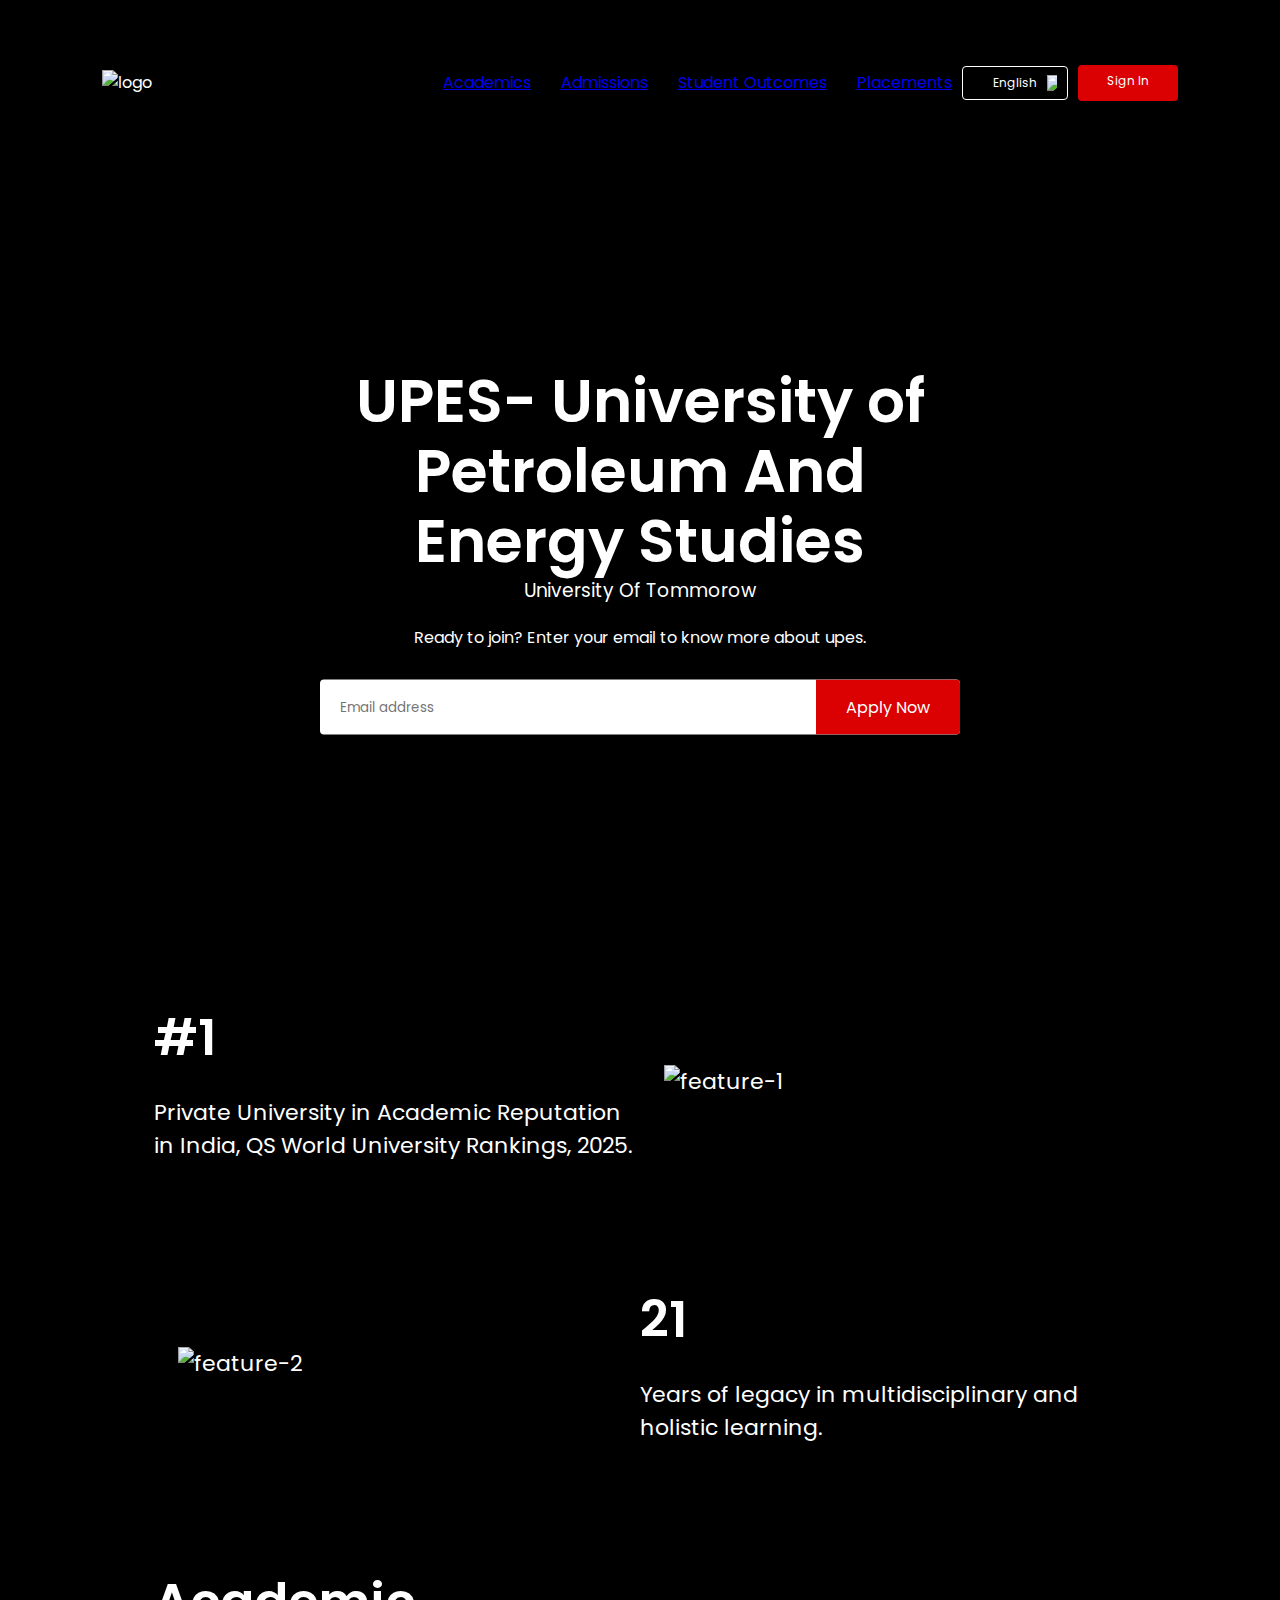
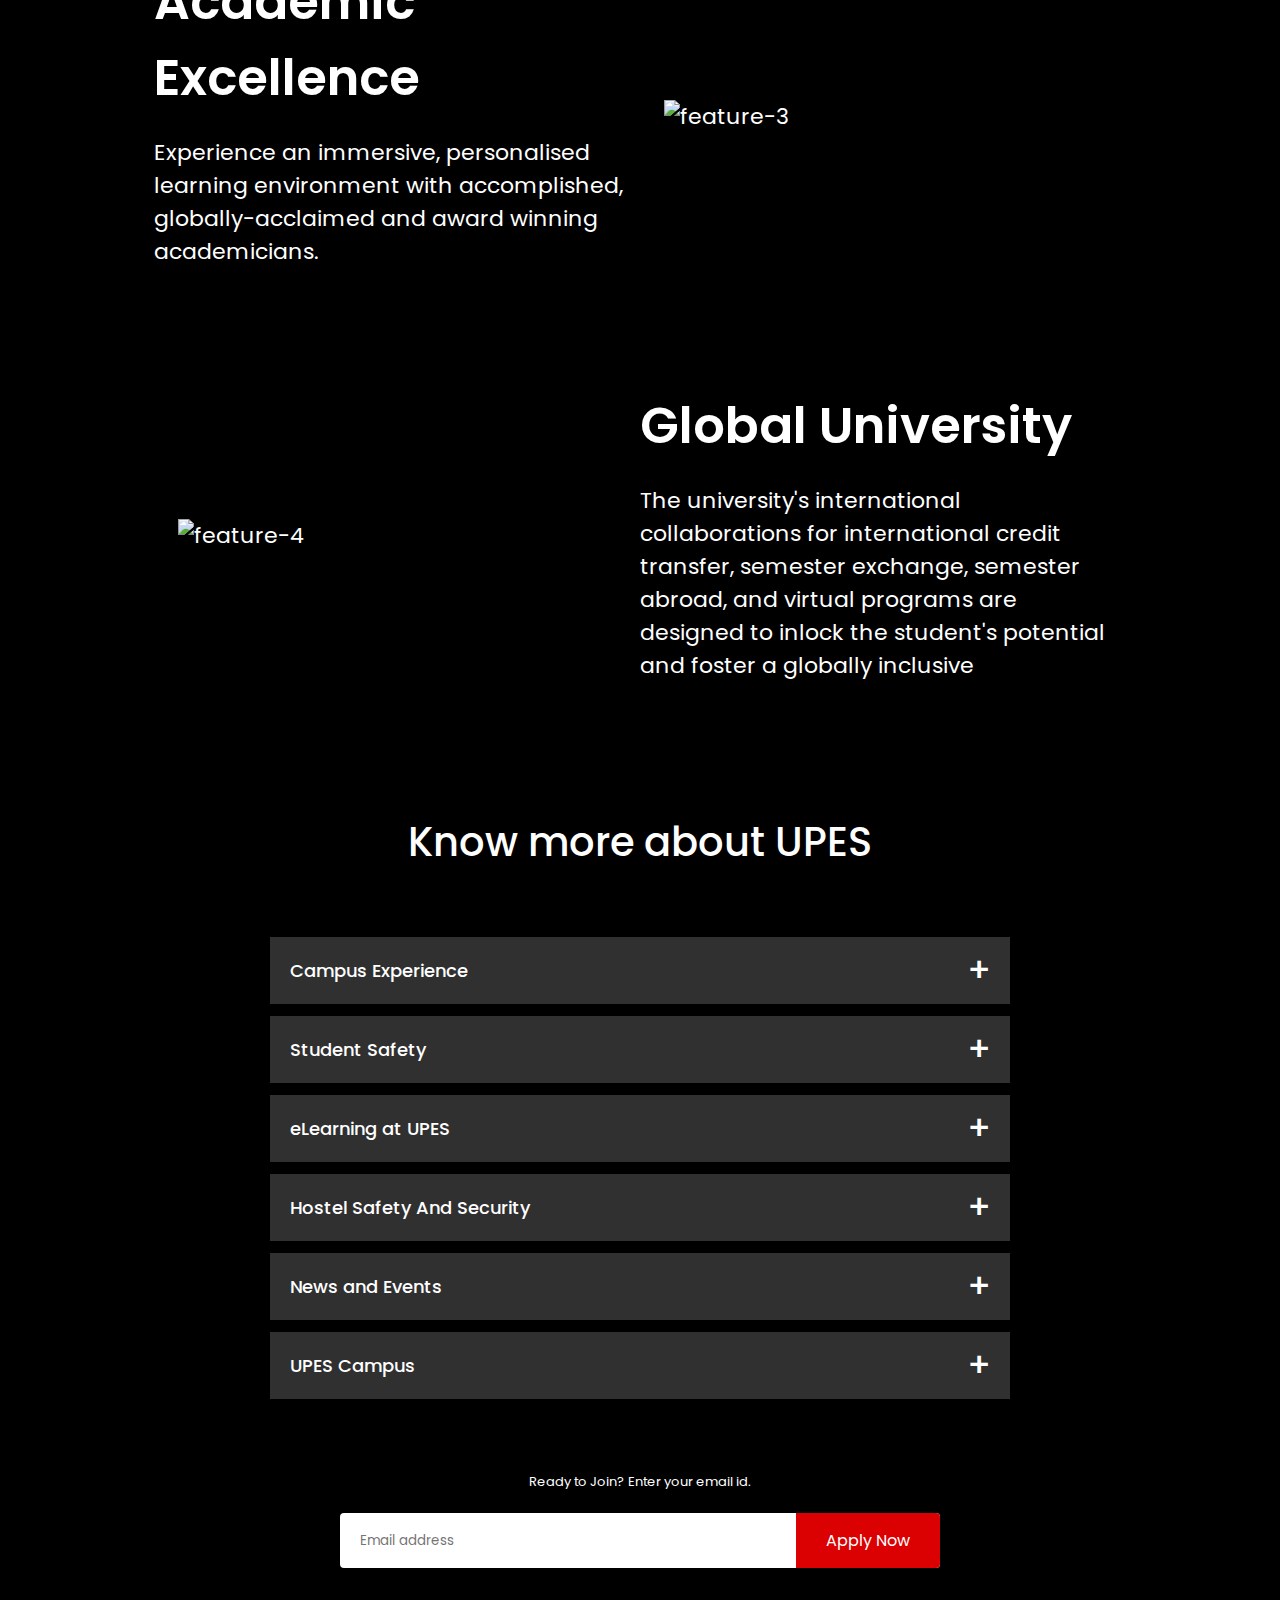
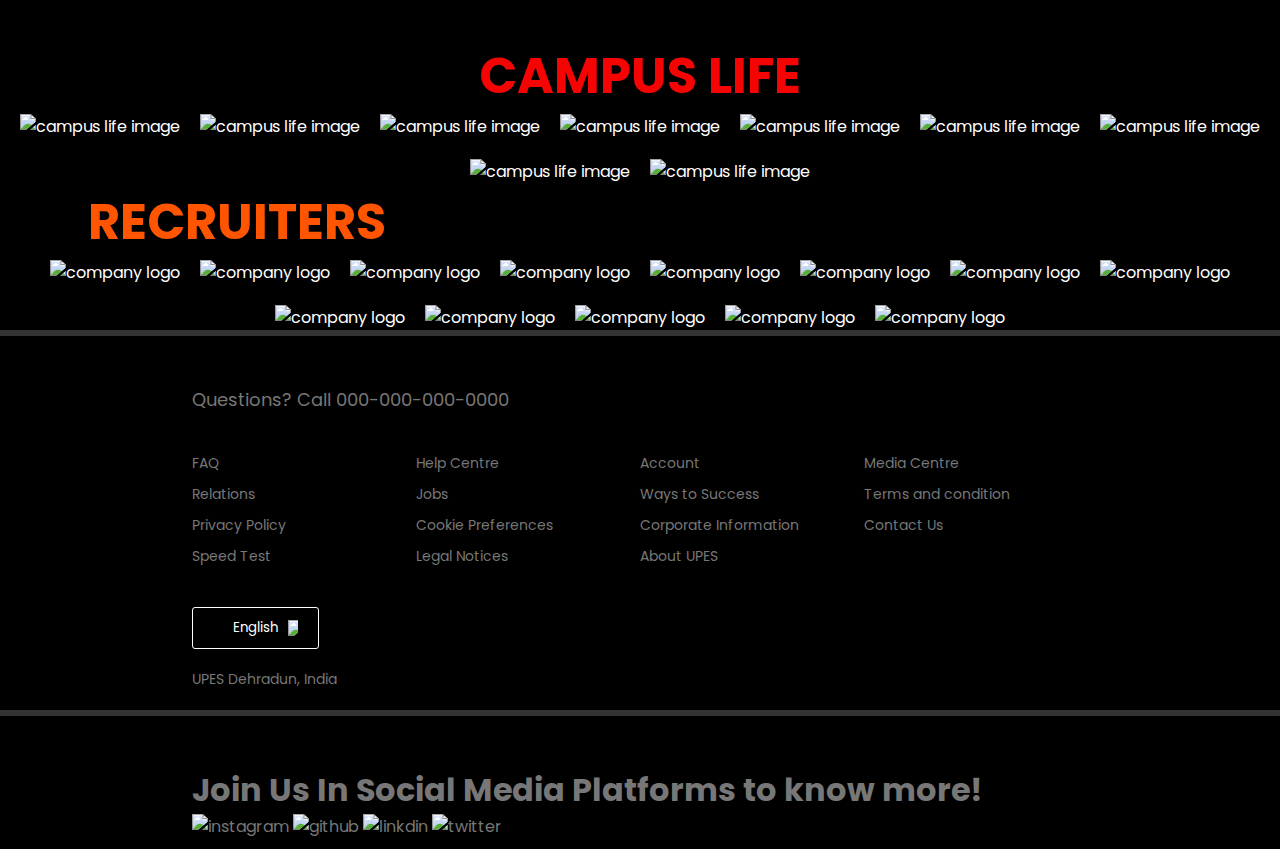
==== upesweb/index.html @ 29a2a7e8 "initialized and modified" ====
<!DOCTYPE html>
<html lang="en">
<head>
    <meta charset="UTF-8">
    <meta http-equiv="X-UA-Compatible" content="IE=edge">
    <meta name="viewport" content="width=device-width, initial-scale=1.0">
    <script src="https://kit.fontawesome.com/391827d54c.js" crossorigin="anonymous"></script>
    <link rel="shortcut icon" href="./Assets/favicon.png" type="image/x-icon">
    <link rel="stylesheet" href="style.css">
    <title>UPES- University of Petroleum And Energy Studies</title>
</head>
<body>

    <div class="header">
        <nav>
            <img class="logo" src="https://mma.prnewswire.com/media/1948596/UPES_Logo.jpg?p=facebook" alt="logo">
            <div class="row nav-row">
                <div class="col">
                    <a href="#">Academics</a>
                
                </div>
                <div class="col">
                    <a href="#">Admissions</a>
                
                </div>
                <div class="col">
                    <a href="#">Student Outcomes</a>
                
                </div>
                <div class="col">
                    <a href="#">Placements</a>
                
                </div>
            </div>

            <button class="lang-btn"><i class="fa-solid fa-globe"></i> English <img src="images/down-icon.png"></button>
            <button><p> Sign In </p></button>
        </nav>

        <div class="header-content">
            <h1>UPES- University of Petroleum And Energy Studies</h1>
            <h3>University Of Tommorow</h3>
            <p>Ready to join? Enter your email to know more about upes.</p>
            <form action="#" class="email-signup">
                <input type="email" placeholder="Email address" required>
                <button type="submit">Apply Now</button>
            </form>
        </div>
    </div>

    <div class="features">
        <div class="row">
            <div class="text-col">
                <h2>#1</h2>
                <p>Private University in Academic Reputation in India, QS World University Rankings, 2025.</p>
            </div>
            <div class="img-col">
                <img src="https://blog.upes.ac.in/wp-content/uploads/2022/04/campus-image.jpg" alt="feature-1">
            </div>
        </div>
        <div class="row">
            <div class="img-col">
                <img src="https://static.theprint.in/wp-content/uploads/2022/05/UPES_Campus_Image2022051707071320220517110016.jpg" alt="feature-2">
            </div>
            <div class="text-col">
                <h2>21</h2>
                <p>Years of legacy in multidisciplinary and holistic learning.</p>
            </div>
        </div>
        <div class="row">
            <div class="text-col">
                <h2>Academic Excellence</h2>
                <p>Experience an immersive, personalised learning environment with accomplished, globally-acclaimed and award winning academicians.</p>
            </div>
            <div class="img-col">
                <img src="https://research.upes.ac.in/wp-content/uploads/2022/11/img.jpg" alt="feature-3">
            </div>
        </div>
        <div class="row">
            <div class="img-col">
                <img src="https://www.cce.upes.ac.in/images/program/All-Program.png" alt="feature-4">
            </div>
            <div class="text-col">
                <h2>Global University</h2>
                <p>The university's international collaborations for international credit transfer, semester exchange, semester abroad, and virtual programs are designed to inlock the student's potential and foster a globally inclusive</p>
            </div>
        </div>
    </div>

    <div class="faq">
        <h2>Know more about UPES</h2>

        <ul class="accordion">
            <li>
                <input type="radio" name="accordion" id="first">
                <label for="first">Campus Experience</label>
                <div class="content">
                    <p>Tucked away in the hills of misty Dehradun, the serene, quiet, campuses at Bidholi and Kandoli are ideal places for a truly immersive learning experience. </p>
                </div>
            </li>
            <li>
                <input type="radio" name="accordion" id="second">
                <label for="second">Student Safety</label>
                <div class="content">
                    <p>Every student deserves to feel safe, welcome, and healthy. We take care to put your well-being first through a wide range of student support services and initiatives aimed at ensuring a positive and nurturing learning environment.

                        Reach DSW (Department of Student Welfare) by dialling 7906572813 or write to us at dsw.helpdesk@ddn.upes.ac.in</p>
                </div>
            </li>
            <li>
                <input type="radio" name="accordion" id="third">
                <label for="third"> eLearning at UPES</label>
                <div class="content">
                    <p>Welcome to UPES, UPES has a strong in-house eLearning team well supported by the faculty driving the initiatives of blended learning, coaching, and faculty development. UPES practices and encourage faculty to implement blended learning. The idea is to provide a mix of different methods for a more comprehensive learning experience. This includes classroom training, e-learning, video lectures, online assessments, interactive digital textbooks containing embedded animations. UPES has received two Blackboard catalyst awards for optimizing student learning experience in 2018 and for the professional development of faculty in 2019.</p>
                </div>
            </li>
            <li>
                <input type="radio" name="accordion" id="fourth">
                <label for="fourth">Hostel Safety And Security</label>
                <div class="content">
                    <p>Making safety a way of life in our hostel. Such as Deep Cleaning and Sanitization , Hostel Access Control, Social Distancing in Hostels Mess/Cafeteria Protocols,etc.</p>
                </div>
            </li>
            <li>
                <input type="radio" name="accordion" id="fifth">
                <label for="fifth">News and Events</label>
                <div class="content">
                    <p>Spandan 2024
                        check out the electrifying highlights from the sports and cultural annual fest of UPES.
                    </p>
                </div>
            </li>
            <li>
                <input type="radio" name="accordion" id="sixth">
                <label for="sixth">UPES Campus</label>
                <div class="content">
                    <p>UPES consists of two different campuses one is named as Bidholi campus and other is named as Kandoli campus.</p>
                </div>
            </li>
        </ul>
        
        <small>Ready to Join? Enter your email id.
        </small>
        
        <form action="#" class="email-signup">
            <input type="email" placeholder="Email address" required>
            <button type="submit">Apply Now</button>
        </form>  
    </div>


    <section class="campus-life" id="campus-life"></section>
        <h2 style="color: rgb(245, 4, 4); font-size: 50px; text-align: center;">
            CAMPUS LIFE
        </h2>
        

        <div class="campus-image">
            <div>
                <img src="https://th.bing.com/th/id/OIP.AamV6XorooQviE4xprSoDQHaEA?rs=1&pid=ImgDetMain" alt="campus life image">
            </div>
            <div>
                <img src="https://www.admissionindia.net/uploads/colleges/15/137080820_10159100919722002_4486317646268838811_n.jpg" alt="campus life image">
            </div>
            <div>
                <img src="https://admission.upes.ac.in/portal/media/1211/gallery-01.jpg?anchor=center&mode=crop&width=1920&height=1080&rnd=131999963510000000" alt="campus life image">
            </div>
            <div>
                <img src="https://cache.careers360.mobi/media/article_images/2021/8/31/featured-image-upes-2.jpg" alt="campus life image">
            </div>
            <div>
                <img src="https://admission.upes.ac.in/portal/media/1217/gallery-07.jpg?anchor=center&mode=crop&width=1920&height=1080&rnd=131999963540000000" alt="campus life image">
            </div>
            <div>
                <img src="https://blog.upes.ac.in/wp-content/uploads/2022/05/Untitled-design-42-1-1024x576.png" alt="campus life image">
            </div>
            <div>
                <img src="https://th.bing.com/th?id=OLC.Dk5YaK+pY6wywg480x360&rs=1&pid=ImgDetMain" alt="campus life image">
            </div>
            <div>
                <img src="https://th.bing.com/th?id=OLC.F8PDIF/7jW9eUQ480x360&rs=1&pid=ImgDetMain" alt="campus life image">
            </div>
            <div>
                <img src="https://garhwalpost.in/wp-content/uploads/2022/01/IMG-20220118-WA0011.jpg" alt="campus life image">
            </div>
        </div>

    </section>




    <section class="recruiters" id="recruiters">
        <h2 style="color: rgb(255, 85, 0); font-size: 50px; text-align: center;">
            RECRUITERS
        </h2>
        <div class="icon-company ">
            <div>
                <img src="https://download.logo.wine/logo/Microsoft/Microsoft-Logo.wine.png" alt="company logo">
            </div>
            <div>
                <img src="https://th.bing.com/th/id/OIP.zRZreT9kONbO5hbu7WjIxQHaEH?rs=1&pid=ImgDetMain" alt="company logo">
            </div>
            <div>
                <img src="https://logodownload.org/wp-content/uploads/2019/10/reliance-industries-logo-1.png" alt="company logo">
            </div>
            <div>
                <img src="https://psfonttk.com/wp-content/uploads/2020/09/Godrej-Logo-PNG-1024x623.png" alt="company logo">
            </div>
            <div>
                <img src="https://th.bing.com/th/id/OIP.Wrw7G5wvyLhhqhPeK4cHDAHaFY?rs=1&pid=ImgDetMain" alt="company logo">
            </div>
            <div>
                <img src="https://th.bing.com/th/id/OIP.zB0gJ8OI7r1YAfhq8UtixgHaFj?rs=1&pid=ImgDetMain" alt="company logo">
            </div>
            <div>
                <img src="https://1000logos.net/wp-content/uploads/2016/10/Logo-Boeing.png" alt="company logo">
            </div>
            <div>
                <img src="https://th.bing.com/th/id/R.44699cf3873c3f9e3c9454137770ea9c?rik=VTLELPDCT8s3ZA&riu=http%3a%2f%2flogos-download.com%2fwp-content%2fuploads%2f2016%2f04%2fEricsson_logo_logotype.png&ehk=sNj9XXXg%2fWKNCrfsxEyoG0P%2fKo%2fZZUyWgrRKgytWasw%3d&risl=&pid=ImgRaw&r=0" alt="company logo">
            </div>
            <div>
                <img src="https://eminentjurists.com/wp-content/uploads/2021/09/ONGC.jpg" alt="company logo">
            </div>
            <div>
                <img src="https://th.bing.com/th/id/OIP.DBvSQfa5Oi5zoDQb6BebRAHaEB?rs=1&pid=ImgDetMain" alt="company logo">
            </div>
            <div>
                <img src="https://www.freelogovectors.net/wp-content/uploads/2023/01/asian-paints-logo-freelogovectors.net_.png" alt="company logo">
            </div>
            <div>
                <img src="https://d1rbiogke1jwo5.cloudfront.net/wp-content/uploads/2021/12/Vedanta-Logo-PNG.png" alt="company logo">
            </div>
            <div>
                <img src="https://logodownload.org/wp-content/uploads/2017/05/panasonic-logo-1-1.png" alt="company logo">
            </div>
        </div>
   
    </section>

    <div class="footer">
        <h2>Questions? Call 000-000-000-0000</h2>

        <div class="row">
            <div class="col">
                <a href="#">FAQ</a>
                <a href="#"> Relations</a>
                <a href="#">Privacy Policy</a>
                <a href="#">Speed Test</a>
            </div>
            <div class="col">
                <a href="#">Help Centre</a>
                <a href="#">Jobs</a>
                <a href="#">Cookie Preferences</a>
                <a href="#">Legal Notices</a>
            </div>
            <div class="col">
                <a href="#">Account</a>
                <a href="#">Ways to Success</a>
                <a href="#">Corporate Information</a>
                <a href="#">About UPES</a>
            </div>
            <div class="col">
                <a href="#">Media Centre</a>
                <a href="#">Terms and condition</a>
                <a href="#">Contact Us</a>
            </div>
        </div>

        <button class="lang-btn"><i class="fa-solid fa-globe"></i> English <img src="images/down-icon.png"></button>

        <p class="copyright-text">UPES Dehradun, India</p>
    </div>

        <div class="footer">
            <h1 class="heading gradient-text">Join Us In Social Media Platforms to know more!</h1>
            <div class="social-icons">
                <img class="instagram" src="https://clipart.info/images/ccovers/1516920567instagram-png-logo-transparent.png" alt="instagram">
                <img class="github" src="https://github.githubassets.com/assets/GitHub-Mark-ea2971cee799.png" alt="github">
                <img class="linkdin" src="https://pngimg.com/uploads/linkedIn/linkedIn_PNG8.png" alt="linkdin">
                <img class="twitter" src="https://www.freepnglogos.com/uploads/twitter-x-logo-png/twitter-x-logo-png-9.png" alt="twitter">
            </div>
        </div>
 
</body>
</html>
---- upesweb/style.css ----
@import url("https://fonts.googleapis.com/css2?family=Poppins:wght@500;700;800&display=swap");

* {
    margin: 0;
    padding: 0;
    box-sizing: border-box;
    font-family: 'Poppins', sans-serif;
}

body {
    background-color: #000000;
    color: #ffffff;
}

.header {
    width: 100%;
    height: 100vh;
    background-image: linear-gradient(rgba(0,0,0,0.7),rgba(0,0,0,0.7)), url(./Assets/header-image.png);
    background-size: cover;
    background-position: center;
    padding: 10px 8%;
    position: relative;
}

nav {

    display: flex;
    align-items: center;
    justify-content: space-between;
    padding: 10px 0;
}

.nav-row{
    display: flex;
    justify-content: end;
    gap: 30px;
    align-items: center;
}

.logo {
    width: 150px;
    cursor: pointer;
}

nav button {
    display: inline-block;
    border: none;
    outline: none;
    background-color: #db0001;
    color: #fff;
    padding: 7px 20px;
    font-size: 12px;
    border-radius: 4px;
    margin-left: 10px;
    cursor: pointer;
}

nav button p {
    height: 22px;
    width: 60px;
}

.lang-btn {
    display: inline-flex;
    align-items: center;
    background: transparent;
    border: 1px solid #fff;
    padding: 7px 10px;
}

.lang-btn img {
    width: 10px;
    margin-left: 10px;
} 

.fa-globe {
    color: #fff;
    width: 10px;
    margin-right: 10px;
}

.header-content {
    position: absolute;
    top: 50%;
    left: 50%;
    transform: translate(-50%,-50%);
    text-align: center;
    margin-top: 100px;
}

.header-content h1 {
    font-size: 60px;
    line-height: 70px;
    font-weight: 600;
    max-width: 650px;
}

.header-content h3 {
    font-weight: 400;
    margin-bottom: 20px;
}

.email-signup {
    background: #fff;
    border-radius: 4px;
    display: flex;
    align-items: center;
    margin-top: 30px;
    overflow: hidden;
}

.email-signup input {
    flex: 1;
    border: 0;
    outline: 0;
    margin-left: 20px;
}

.email-signup button {
    background-color: #db0001;
    border: none;
    outline: none;
    color: #fff;
    font-size: 16px;
    cursor: pointer;
    padding: 15px 30px;
}


.features {
    padding: 50px 12%;
    font-size: 22px;
}

.row {
    display: flex;
    align-items: center;
    width: 100%;
    flex-wrap: wrap;
    padding: 50px 0;
}

.text-col, .img-col {
    flex-basis: 50%;
    margin-bottom: 20px;
}

.img-col img {
    display: block;
    width: 90%;
    margin: auto;
}

.features h2 {
    font-size: 50px;
    font-weight: 600;
    margin-bottom: 20px;
}

.faq {
    padding: 10px 12%;
    text-align: center;
    font-size: 18px;
}

.faq h2 {
    font-size: 40px;
    font-weight: 500;
}

.accordion {
    margin: 60px auto;
    width: 100%;
    max-width: 750px;
}

.accordion li {
    list-style: none;
    width: 100%;
    padding: 5px;
}

.accordion li label {
    display: flex;
    align-items: center;
    padding: 20px;
    font-size: 18px;
    font-weight: 500;
    background-color: #303030;
    margin-bottom: 2px;
    cursor: pointer;
    position: relative;
}

label::after {
    content: '+';
    font-size: 34px;
    position: absolute;
    right: 20px;
    transition: transform 0.5s;
}

input[type="radio"] {
    display: none;
}

.accordion .content {
    background-color: #303030;
    text-align: left;
    padding: 0 20px;
    max-height: 0;
    overflow: hidden;
    transition: max-height 0.5s, padding 0.5s;
}

.accordion input[type="radio"]:checked + label + .content {
    max-height: 600px;
    padding: 30px 20px;
}

.accordion input[type="radio"]:checked + label::after {
    transform: rotate(135deg);
}

.faq small {
    font-size: 13px;
}

.faq .email-signup {
    max-width: 600px;
    margin: 20px auto 60px;
}


.footer {
    padding: 50px 15% 10px;
    border-top: 6px solid #333;
    color: #777;
}

.footer h2 {
    font-size: 18px;
    font-weight: 400;
    margin-bottom: 30px;
}

.footer .col {
    flex-basis: 25%;
    flex-grow: 1;
    margin-bottom: 20px;
}

.footer .col a {
    display: block;
    color: #777;
    font-size: 14px;
    margin-bottom: 10px;
    text-decoration: none;
}

.footer .row {
    align-items: flex-start;
    padding: 10px 0px;
}

.footer .lang-btn {
    color: #fff;
    padding: 10px 20px;
    border-radius: 3px;
}

.copyright-text {
    font-size: 14px;
    margin-top: 20px;
    margin-bottom: 10px;
}

/* campus life */
.campus-life h2 {
    display: grid; 
    grid-template-columns: repeat(3, 1fr);
    gap: 10px;
    max-width: 1200px;
    margin: 0 auto;
}
.campus-image {
    display: flex;
    flex-wrap: wrap;
    justify-content: center;
    gap: 20px;
}
 
.campus-image div img {
    width: 400px;
    height: auto;
}


/* company logo */
.recruiters h2 {
   display: grid; 
    grid-template-columns: repeat(3, 1fr);
    gap: 10px;
    max-width: 1200px;
    margin: 0 auto;
}

.icon-company {
    display: flex;
    flex-wrap: wrap;
    justify-content: center;
    gap: 20px;
}

.icon-company div img {
    width: 150px;
    height: auto;
}


@media only screen and (max-width: 600px) {
    .logo {
        width: 100px;
    }

    nav button {
        padding: 5px 10px;
    }

    nav .lang-btn {
        padding: 4px 8px;
    }

    .header-content {
        position: unset;
        transform: none;
        padding-top: 150px;
    }

    .header-content h1 {
        font-size: 30px;
    }

    .email-signup button {
        font-size: 12px;
        padding: 10px 15px;
    }

    .text-col, .img-col {
        flex-basis: 100%;
    }

    .features h2 {
        font-size: 30px;
    }

    .features p {
        font-size: 15px;
    }

    .row:nth-child(2), .row:nth-child(4) {
        flex-direction: column-reverse;
    }

    .features .row {
        padding: 10px 0;
    }

    .faq h2 {
        font-size: 20px;
    }

    .accordion .content {
        font-size: 14px;
    }

    .accordion li label {
        padding: 10px;
        font-size: 14px;
    }

    label::after {
        font-size: 22px;
    }
}

.instagram {
    width: 50px;
    cursor: pointer;
}
.github {
    width: 50px;
    cursor: pointer;
}
.linkdin {
    width: 50px;
    cursor: pointer;
}
.twitter {
    width: 50px;
    cursor: pointer;
}
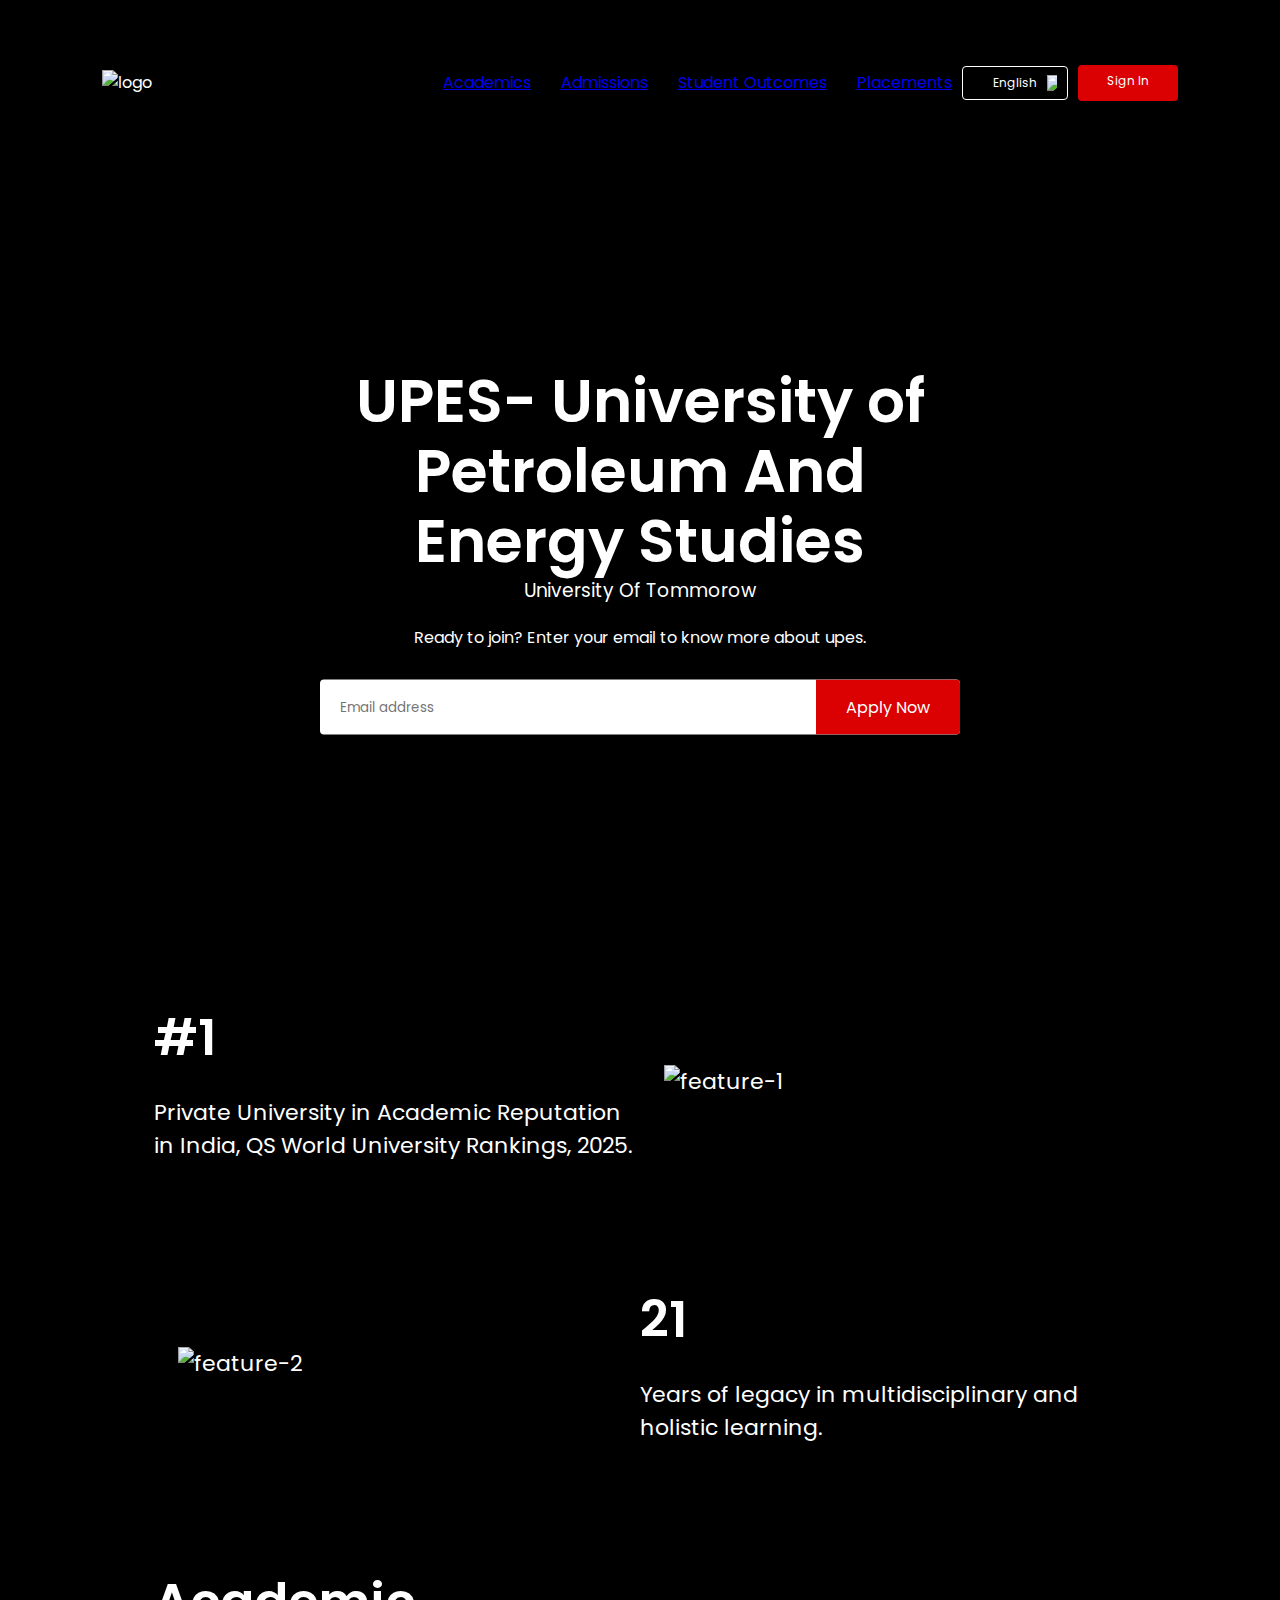
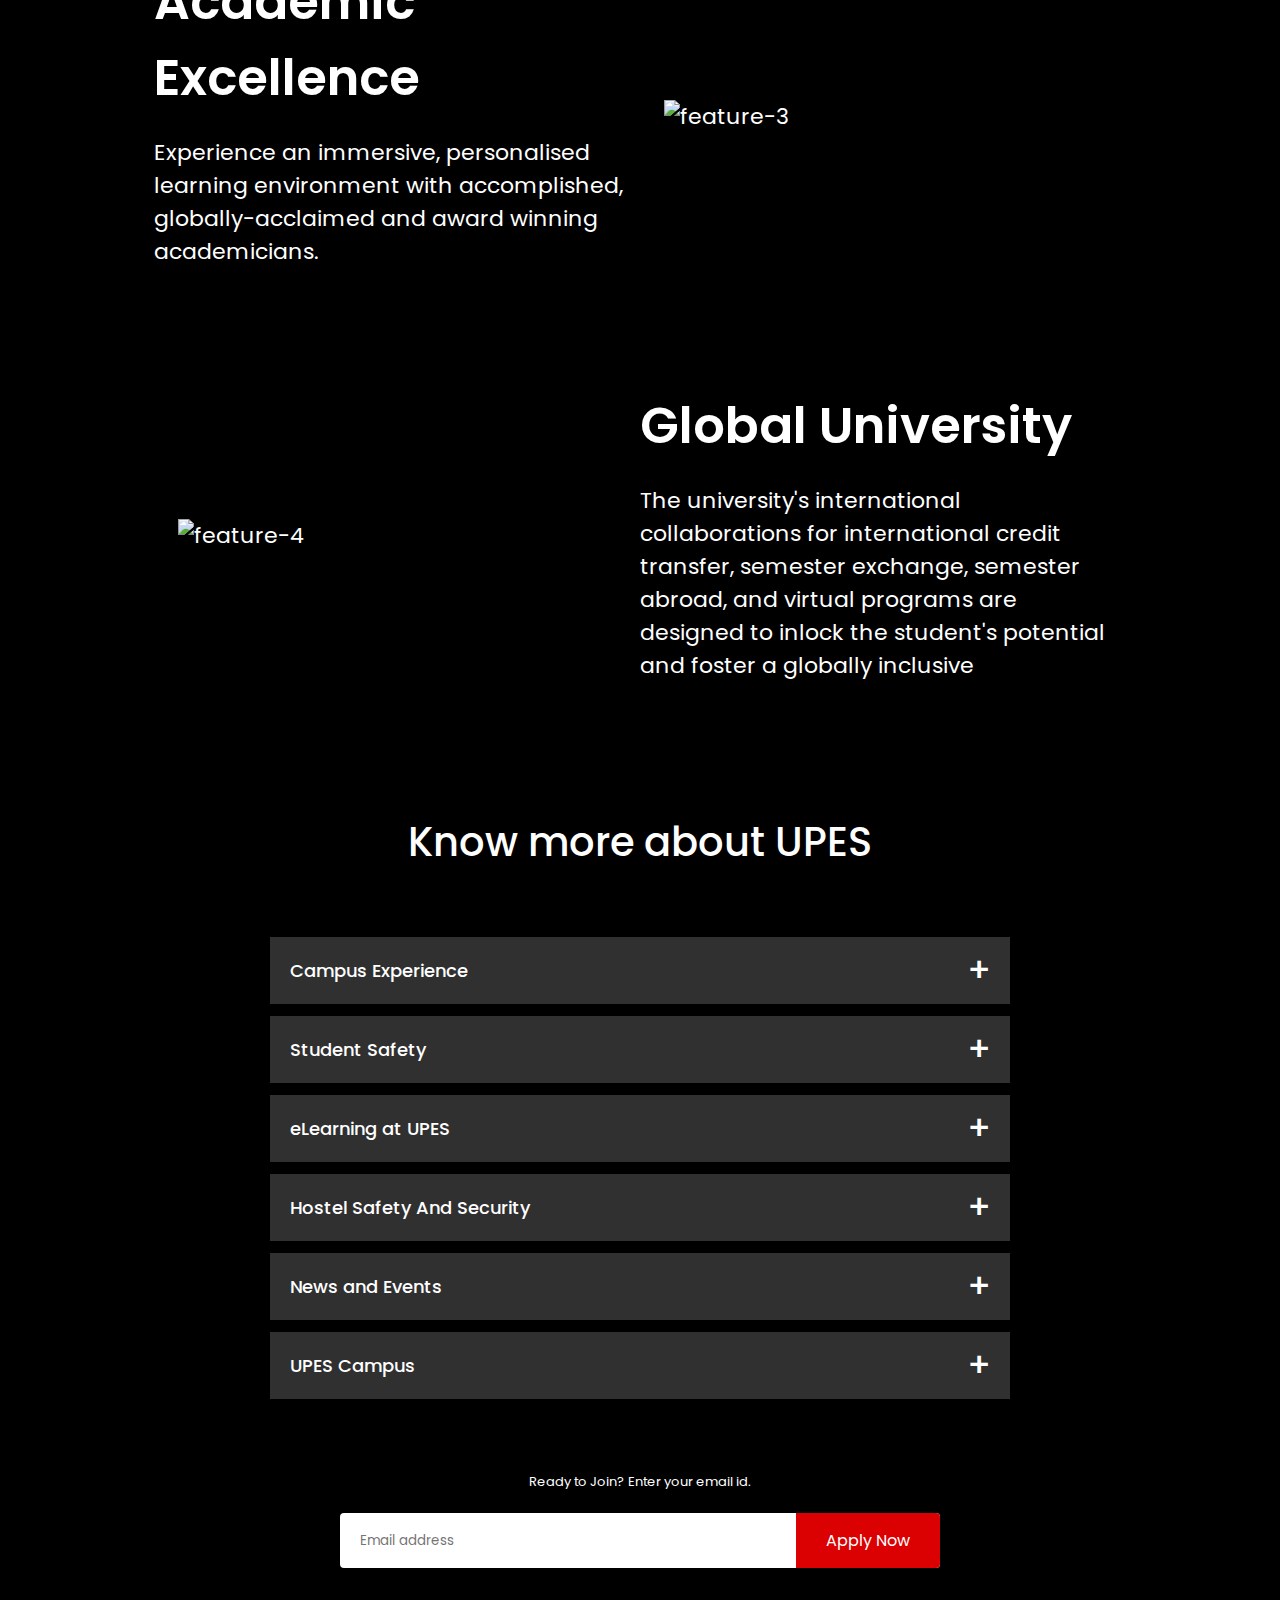
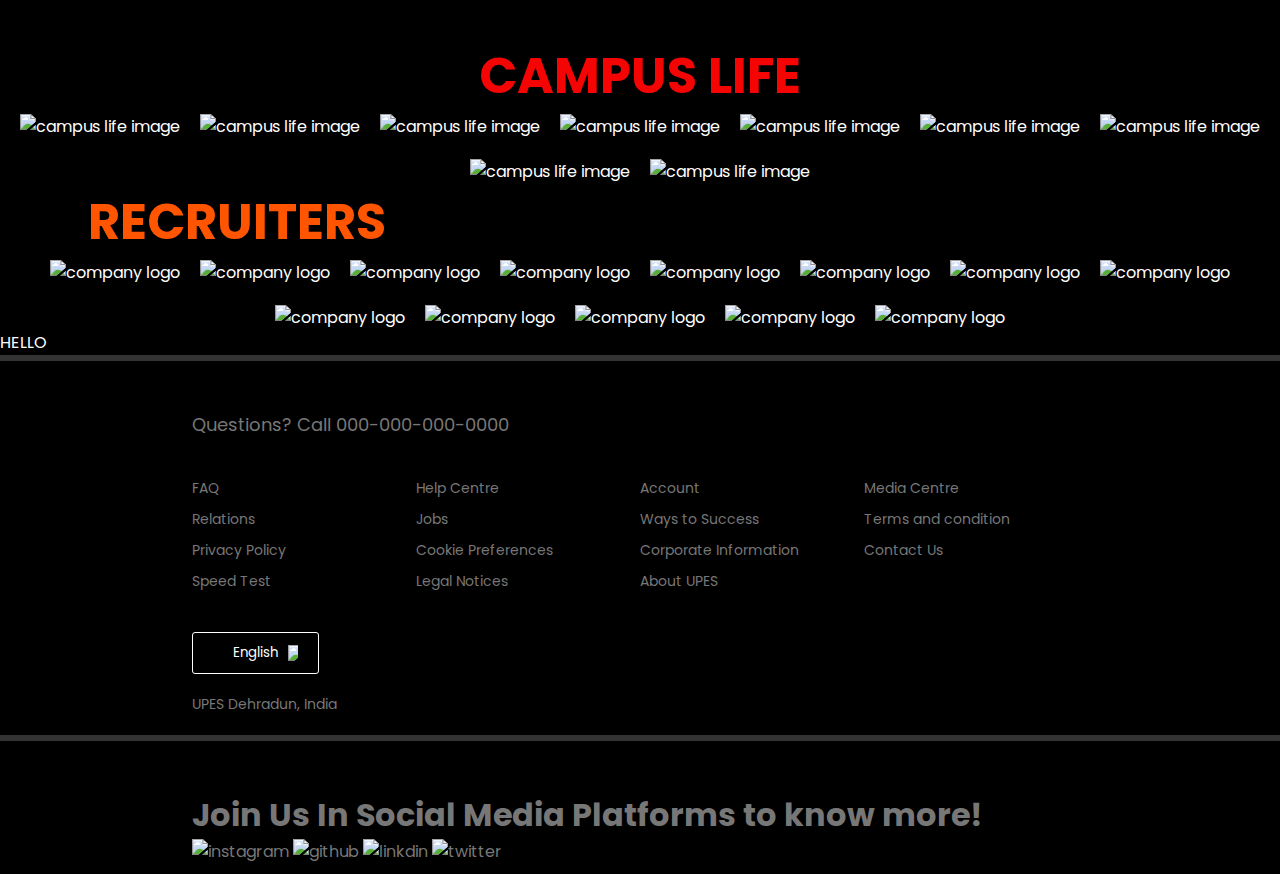
==== commit c70e4545: "modified" ====
--- a/upesweb/index.html
+++ b/upesweb/index.html
@@ -237,7 +237,7 @@
         </div>
    
     </section>
-
+    <div><p>HELLO</p></div>
     <div class="footer">
         <h2>Questions? Call 000-000-000-0000</h2>
 
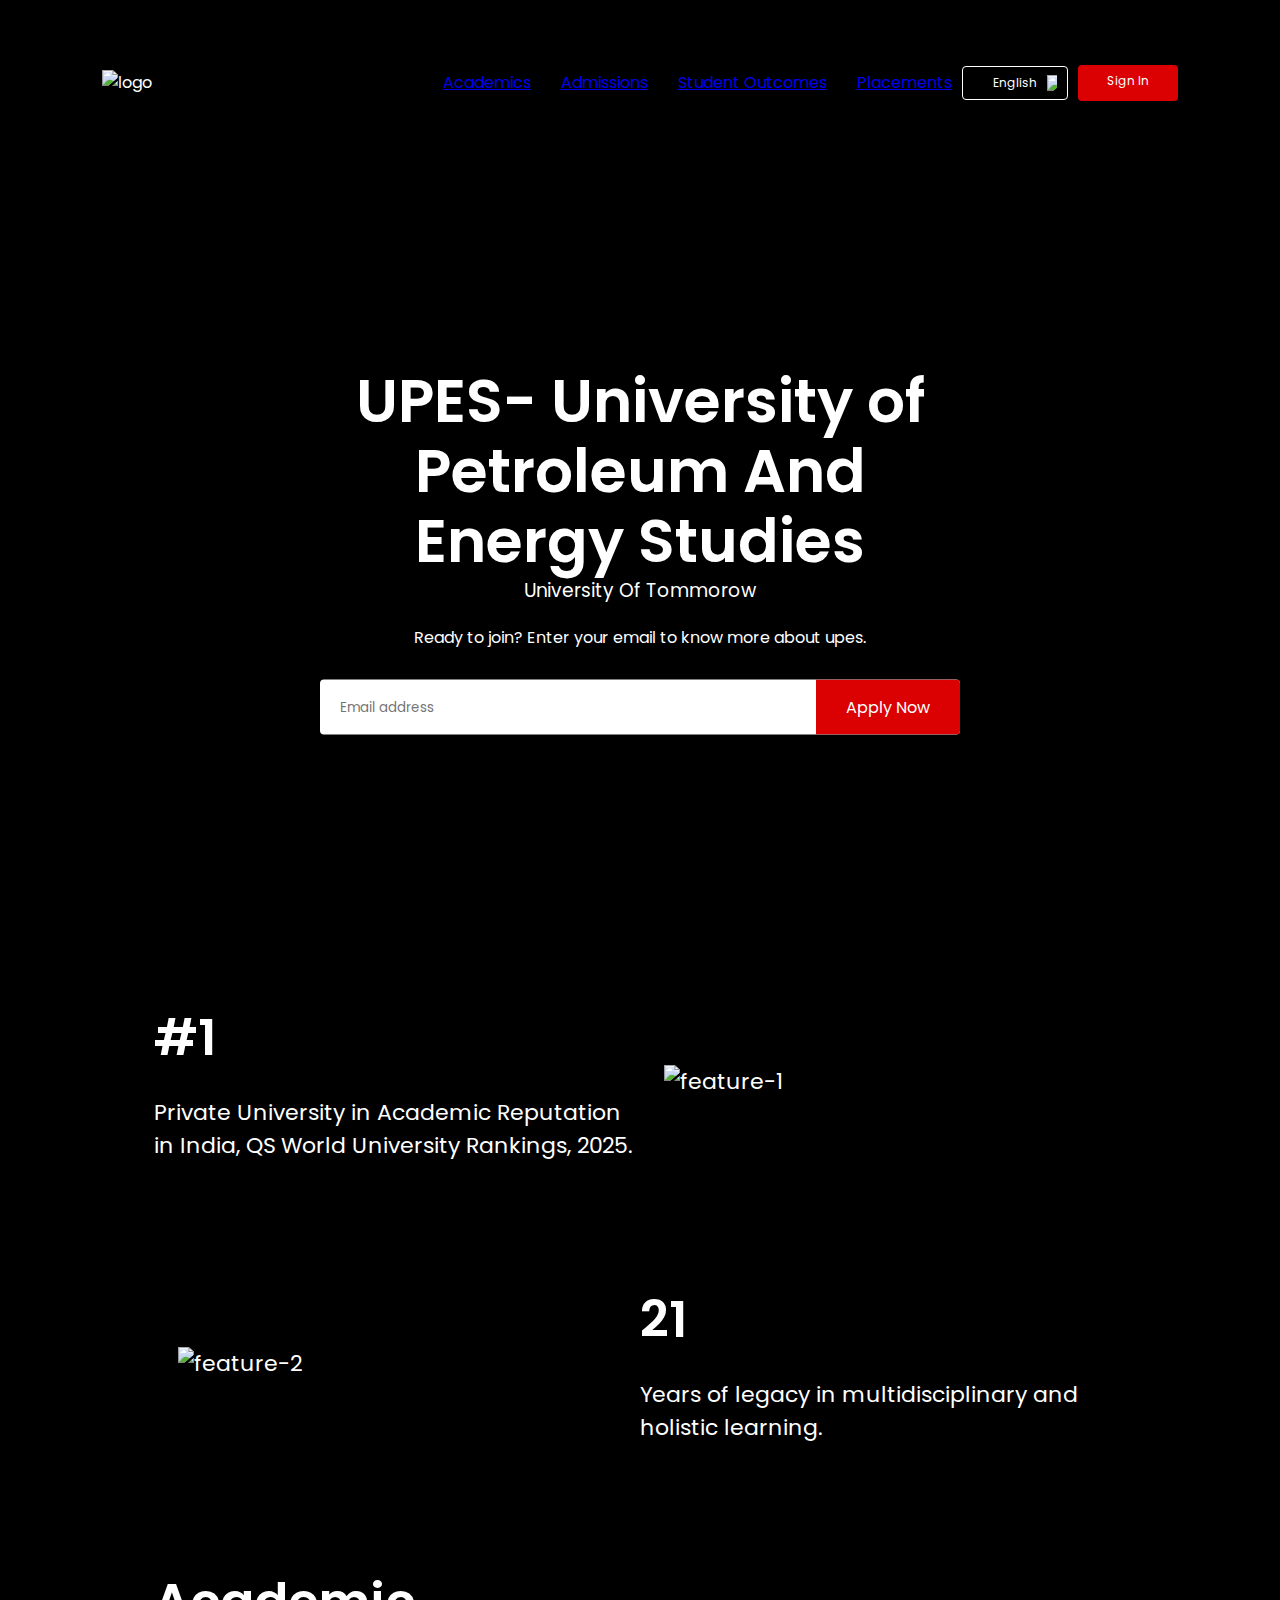
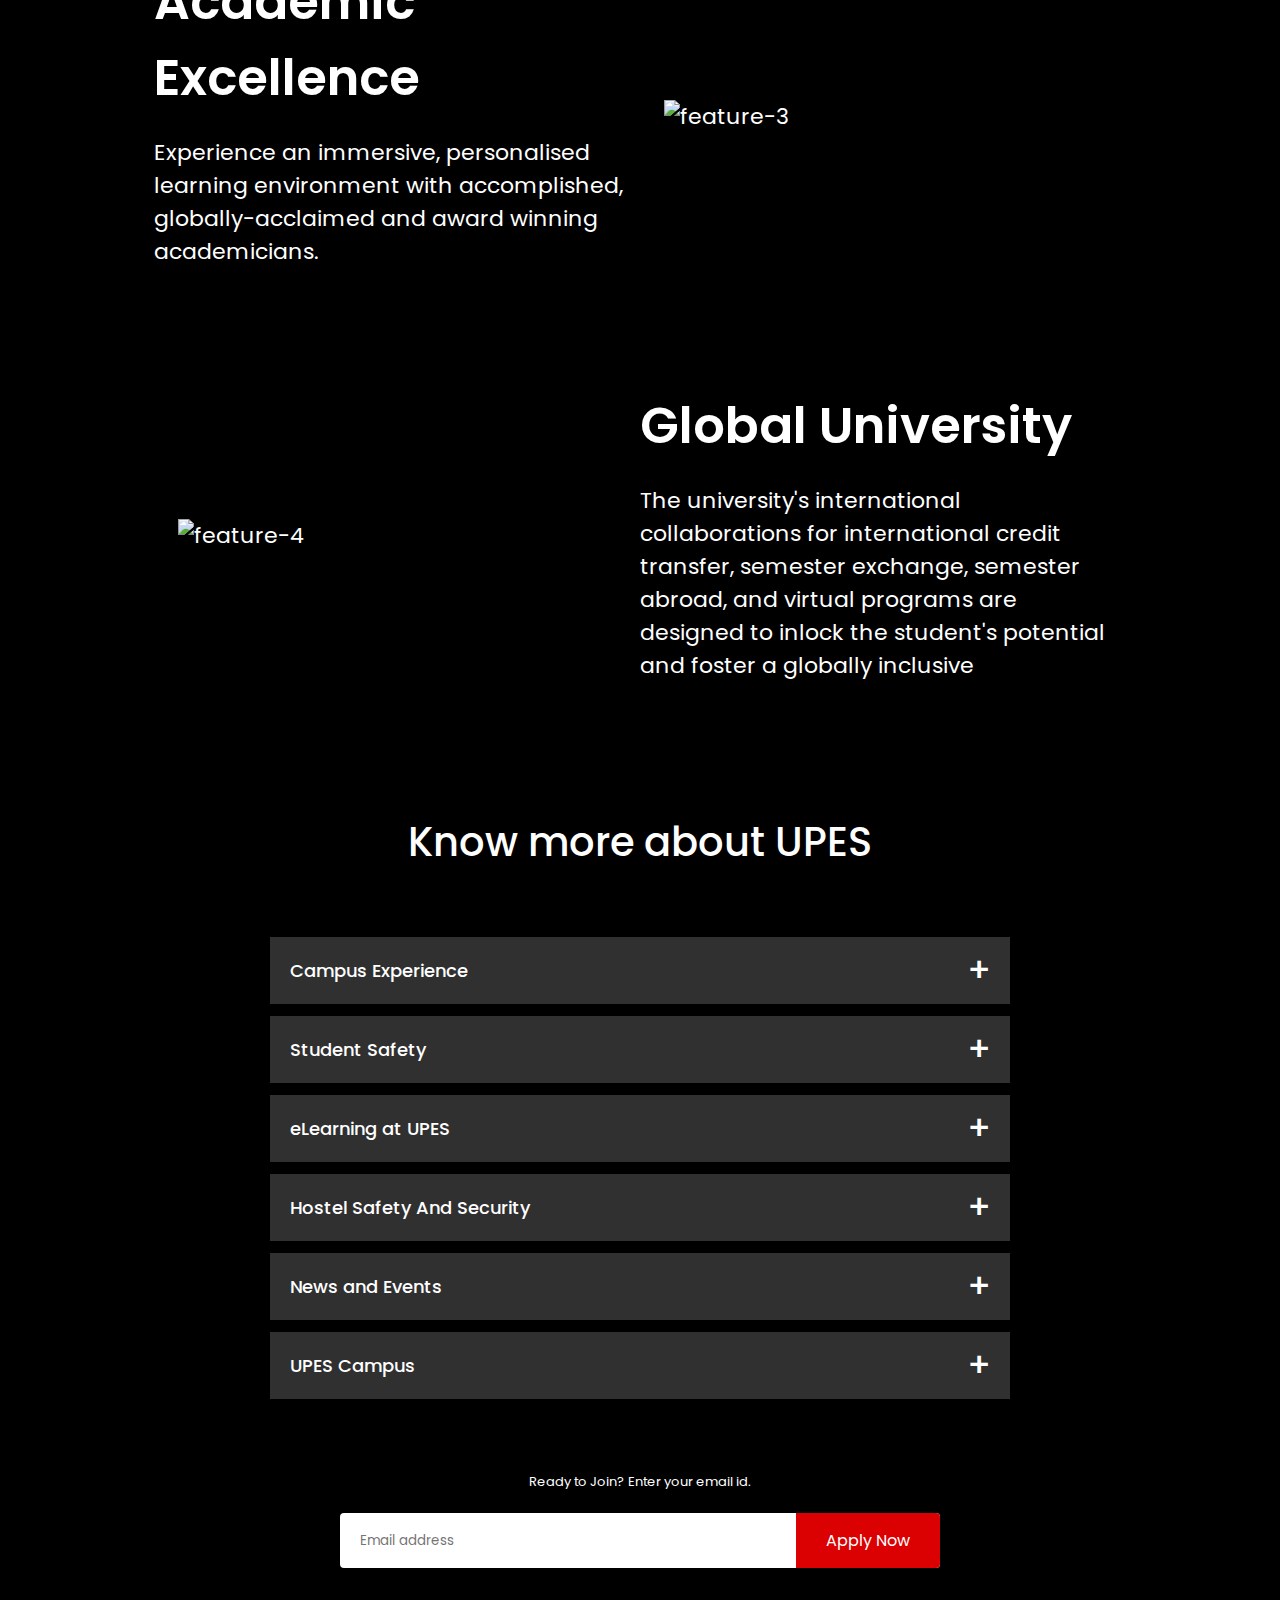
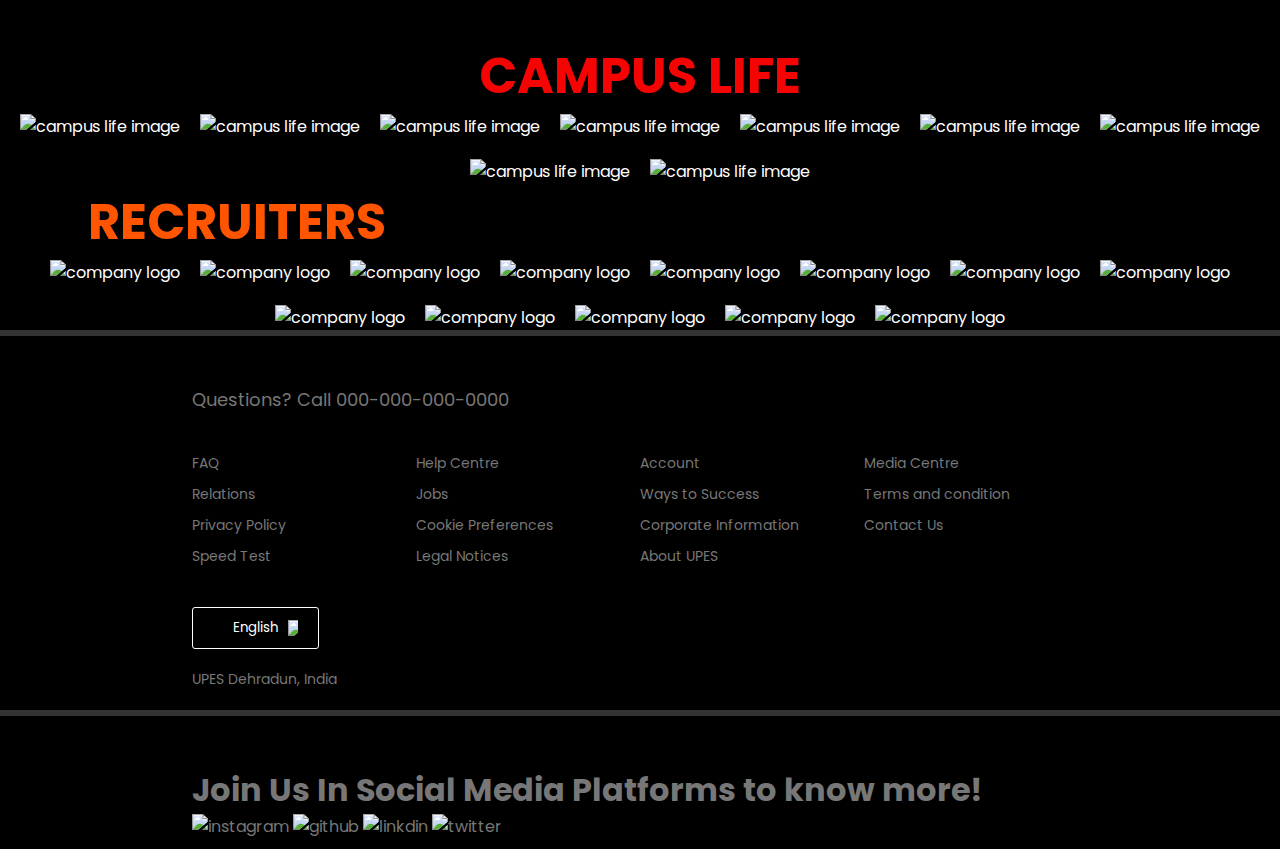
==== commit 60964092: "deleted hello" ====
--- a/upesweb/index.html
+++ b/upesweb/index.html
@@ -237,7 +237,6 @@
         </div>
    
     </section>
-    <div><p>HELLO</p></div>
     <div class="footer">
         <h2>Questions? Call 000-000-000-0000</h2>
 
